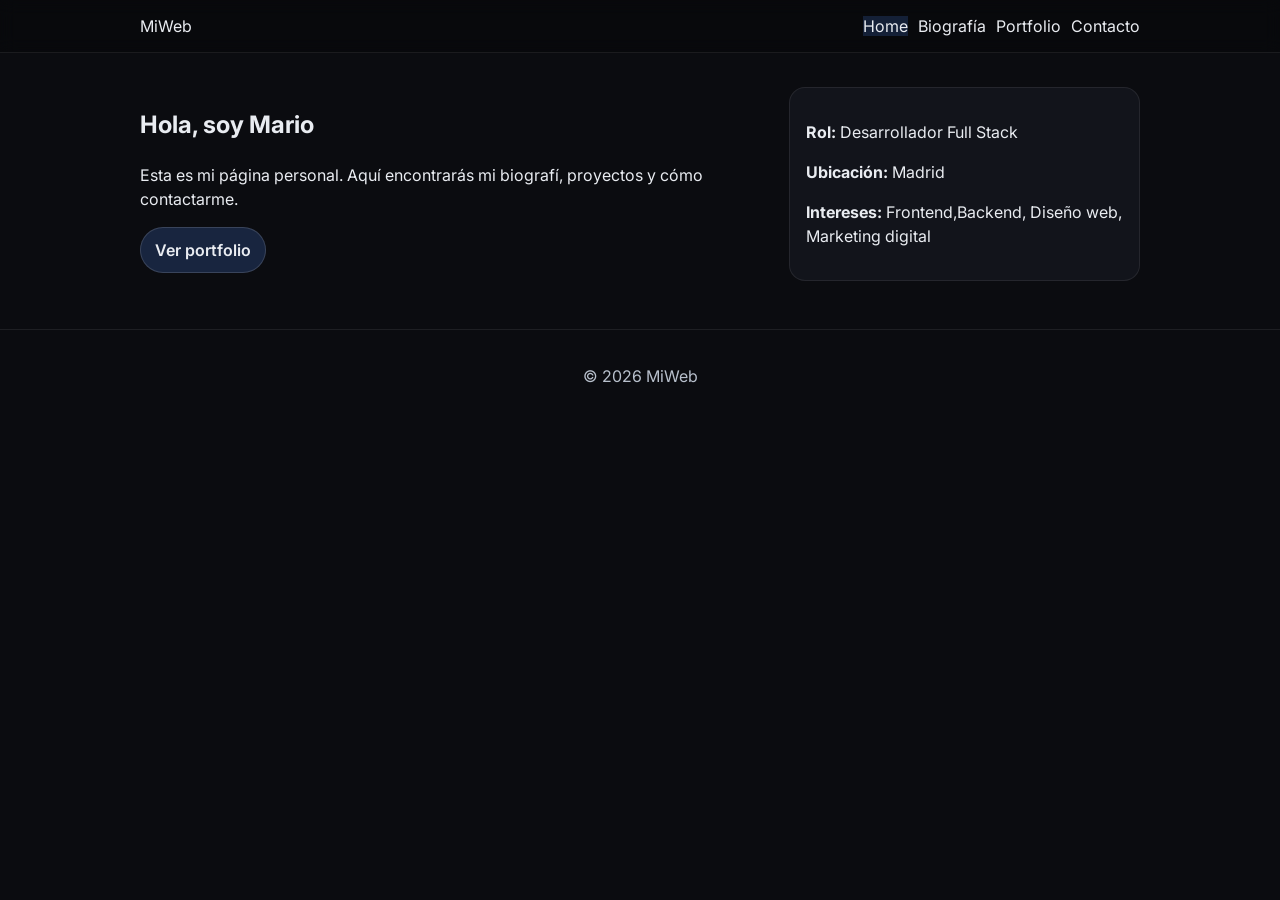
==== index.html @ 7b20f7bb "Primer commit" ====
<!DOCTYPE html>
<html lang="en">

<head>
    <meta charset="UTF-8">
    <meta name="viewport" content="width=device-width, initial-scale=1.0">
    <title>Inicio | Mi web</title>
    <link rel="stylesheet" href="css/styles.css">
</head>

<body>
    <header class="site-header">
        <nav class="nav" aria-label="Navegación principal">
            <a class="nav-logo" href="index.html">MiWeb</a>
            <ul class="nav__list">
                <li><a href="index.html" class="nav_link nav__link--active">Home</a></li>
                <li><a href="biografia.html" class="nav_link">Biografía</a></li>
                <li><a href="portfolio.html" class="nav_link">Portfolio</a></li>
                <li><a href="contacto.html" class="nav_link">Contacto</a></li>
            </ul>
        </nav>
    </header>

    <main class="container">
        <section class="hero">
            <div class="hero__text">
                <h1>Hola, soy Mario</h1>
                <p>Esta es mi página personal. Aquí encontrarás mi biografí, proyectos y cómo contactarme.</p>
                <a class="btn" href="portfolio.html">Ver portfolio</a>
            </div>

            <div class="hero__card" role="img" aria-label="Tarjeta de presentación">
                <p><strong>Rol:</strong> Desarrollador Full Stack</p>
                <p><strong>Ubicación:</strong> Madrid</p>
                <p><strong>Intereses:</strong> Frontend,Backend, Diseño web, Marketing digital</p>
            </div>
        </section>
    </main>

    <footer class="site-footer">
        <p>© <span id="year"></span> MiWeb</p>
    </footer>

    <script>
        document.getElementById("year").textContent = new Date().getFullYear();
    </script>
</body>

</html>
---- css/styles.css ----
/* Google Font (tipografía personalizada) */
@import url("https://fonts.googleapis.com/css2?family=Inter:wght@400;600;800&display=swap");

:root {
    --bg: #0b0c10;
    --card: #12141b;
    --text: #e9ecf1;
    --muted: #b8c0cc;
    --accent: #4f8cff;
    --radius: 16px;
}

* {
    box-sizing: border-box;
}

body {
    margin: 0;
    font-family: "Inter", system-ui, -apple-system, Arial, sans-serif;
    background: var(--bg);
    color: var(--text);
    line-height: 1.5;
}

a {
    color: inherit;
    text-decoration: none;
}

img,
video {
    max-width: 100%;
    display: block;
}

.container {
    width: min(100% - 32px, 1000px);
    margin-inline: auto;
    padding: 24px 0 48px;
}

/* Header + nav (flex) */
.site-header {
    border-bottom: 1px solid rgba(255, 255, 255, .08);
    background: rgba(0, 0, 0, .25);
    position: sticky;
    top: 0;
    backdrop-filter: blur(8px);
}

.nav {
    width: min(100% - 32px, 1000px);
    margin-inline: auto;
    padding: 14px 0;
    display: flex;
    gap: 12px;
    align-items: center;
    justify-content: space-between;
    flex-wrap: wrap;
    /* mobile */
}

.nav__logo {
    font-weight: 800;
    letter-spacing: .3px;
}

.nav__list {
    list-style: none;
    padding: 0;
    margin: 0;
    display: flex;
    gap: 10px;
    flex-wrap: wrap;
}

.nav__link {
    display: inline-block;
    padding: 8px 12px;
    border-radius: 999px;
    color: var(--muted);
    border: 1px solid rgba(255, 255, 255, .12);
}

/* Pseudoclases: hover + focus */
.nav__link:hover {
    color: var(--text);
    border-color: rgba(255, 255, 255, .25);
    transform: translateY(-1px);
}

.nav__link:focus {
    outline: 2px solid var(--accent);
    outline-offset: 2px;
}

.nav__link--active {
    color: var(--text);
    background: rgba(79, 140, 255, .18);
    border-color: rgba(79, 140, 255, .5);
}

/* Botones */
.btn {
    display: inline-flex;
    align-items: center;
    justify-content: center;
    padding: 10px 14px;
    border-radius: 999px;
    border: 1px solid rgba(255, 255, 255, .14);
    background: rgba(79, 140, 255, .2);
    color: var(--text);
    font-weight: 600;
}

.btn:hover {
    transform: translateY(-1px);
}

.btn:focus {
    outline: 2px solid var(--accent);
    outline-offset: 2px;
}

/* Home layout (flex) */
.hero {
    display: flex;
    flex-direction: column;
    /* mobile first */
    gap: 16px;
    margin-top: 10px;
}

.hero__card {
    background: var(--card);
    border: 1px solid rgba(255, 255, 255, .08);
    border-radius: var(--radius);
    padding: 16px;
}

/* Bio */
.bio__content {
    display: flex;
    flex-direction: column;
    /* mobile */
    gap: 16px;
    margin-top: 16px;
}

.bio__img {
    border-radius: var(--radius);
    border: 1px solid rgba(255, 255, 255, .08);
}

.chips {
    list-style: none;
    padding: 0;
    display: flex;
    gap: 10px;
    flex-wrap: wrap;
}

.chip {
    padding: 8px 10px;
    border-radius: 999px;
    background: rgba(255, 255, 255, .06);
    border: 1px solid rgba(255, 255, 255, .10);
}

/* Portfolio grid */
.grid {
    display: flex;
    flex-direction: column;
    /* mobile */
    gap: 14px;
    margin-top: 16px;
}

.card {
    background: var(--card);
    border: 1px solid rgba(255, 255, 255, .08);
    border-radius: var(--radius);
    padding: 14px;
    display: flex;
    flex-direction: column;
    gap: 8px;
}

.card img {
    border-radius: 12px;
    border: 1px solid rgba(255, 255, 255, .08);
}

.link {
    color: var(--accent);
    font-weight: 600;
}

.link:hover {
    text-decoration: underline;
}

.media {
    margin-top: 24px;
    display: flex;
    flex-direction: column;
    gap: 12px;
}

.media__video {
    border-radius: var(--radius);
    border: 1px solid rgba(255, 255, 255, .08);
}

/* Form */
.form {
    margin-top: 16px;
    display: flex;
    flex-direction: column;
    gap: 12px;
    background: var(--card);
    border: 1px solid rgba(255, 255, 255, .08);
    border-radius: var(--radius);
    padding: 16px;
}

.form__row {
    display: flex;
    flex-direction: column;
    gap: 6px;
}

input,
textarea,
select {
    padding: 10px 12px;
    border-radius: 12px;
    border: 1px solid rgba(255, 255, 255, .12);
    background: rgba(0, 0, 0, .25);
    color: var(--text);
}

input:focus,
textarea:focus,
select:focus {
    outline: 2px solid var(--accent);
    outline-offset: 2px;
}

.site-footer {
    border-top: 1px solid rgba(255, 255, 255, .08);
    padding: 18px 0;
    color: var(--muted);
    text-align: center;
}

/* MEDIA QUERIES (tablet / laptop) */
@media (min-width: 700px) {
    .hero {
        flex-direction: row;
        align-items: stretch;
    }

    .hero__text {
        flex: 2;
    }

    .hero__card {
        flex: 1;
    }

    .bio__content {
        flex-direction: row;
        align-items: flex-start;
    }

    .bio__img {
        width: 280px;
    }

    .grid {
        flex-direction: row;
        flex-wrap: wrap;
    }

    .card {
        width: calc(50% - 7px);
    }
}

@media (min-width: 1024px) {
    .card {
        width: calc(33.33% - 10px);
    }
}
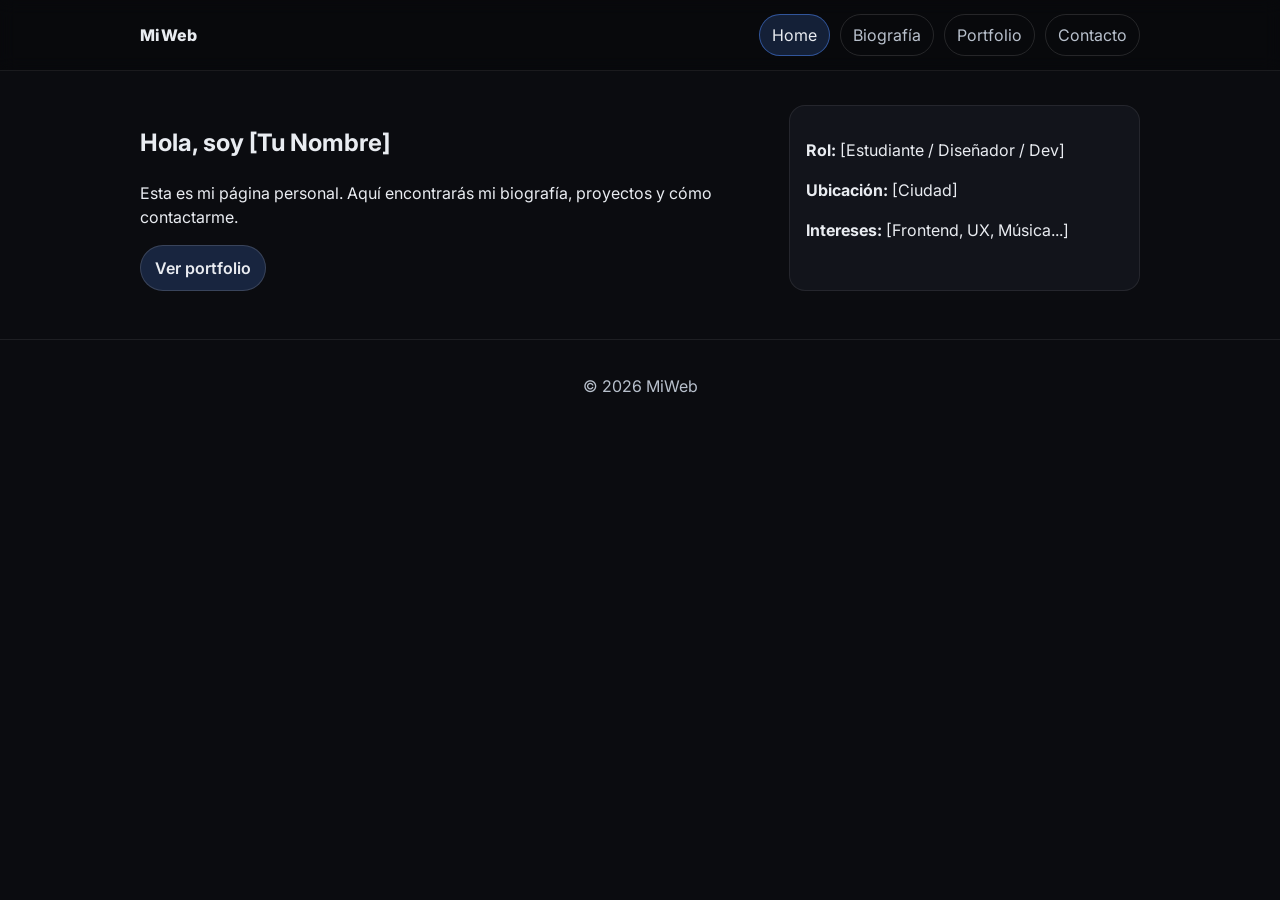
==== commit e041146e: "Modificacciones para arreglar algun fallo" ====
--- a/index.html
+++ b/index.html
@@ -1,22 +1,22 @@
-<!DOCTYPE html>
-<html lang="en">
+<!doctype html>
+<html lang="es">
 
 <head>
-    <meta charset="UTF-8">
-    <meta name="viewport" content="width=device-width, initial-scale=1.0">
+    <meta charset="utf-8" />
+    <meta name="viewport" content="width=device-width, initial-scale=1" />
     <title>Inicio | Mi web</title>
-    <link rel="stylesheet" href="css/styles.css">
+    <link rel="stylesheet" href="css/styles.css" />
 </head>
 
 <body>
     <header class="site-header">
         <nav class="nav" aria-label="Navegación principal">
-            <a class="nav-logo" href="index.html">MiWeb</a>
+            <a class="nav__logo" href="index.html">MiWeb</a>
             <ul class="nav__list">
-                <li><a href="index.html" class="nav_link nav__link--active">Home</a></li>
-                <li><a href="biografia.html" class="nav_link">Biografía</a></li>
-                <li><a href="portfolio.html" class="nav_link">Portfolio</a></li>
-                <li><a href="contacto.html" class="nav_link">Contacto</a></li>
+                <li><a class="nav__link nav__link--active" href="index.html">Home</a></li>
+                <li><a class="nav__link" href="biografia.html">Biografía</a></li>
+                <li><a class="nav__link" href="portfolio.html">Portfolio</a></li>
+                <li><a class="nav__link" href="contacto.html">Contacto</a></li>
             </ul>
         </nav>
     </header>
@@ -24,15 +24,15 @@
     <main class="container">
         <section class="hero">
             <div class="hero__text">
-                <h1>Hola, soy Mario</h1>
-                <p>Esta es mi página personal. Aquí encontrarás mi biografí, proyectos y cómo contactarme.</p>
+                <h1>Hola, soy [Tu Nombre]</h1>
+                <p>Esta es mi página personal. Aquí encontrarás mi biografía, proyectos y cómo contactarme.</p>
                 <a class="btn" href="portfolio.html">Ver portfolio</a>
             </div>
 
             <div class="hero__card" role="img" aria-label="Tarjeta de presentación">
-                <p><strong>Rol:</strong> Desarrollador Full Stack</p>
-                <p><strong>Ubicación:</strong> Madrid</p>
-                <p><strong>Intereses:</strong> Frontend,Backend, Diseño web, Marketing digital</p>
+                <p><strong>Rol:</strong> [Estudiante / Diseñador / Dev]</p>
+                <p><strong>Ubicación:</strong> [Ciudad]</p>
+                <p><strong>Intereses:</strong> [Frontend, UX, Música...]</p>
             </div>
         </section>
     </main>
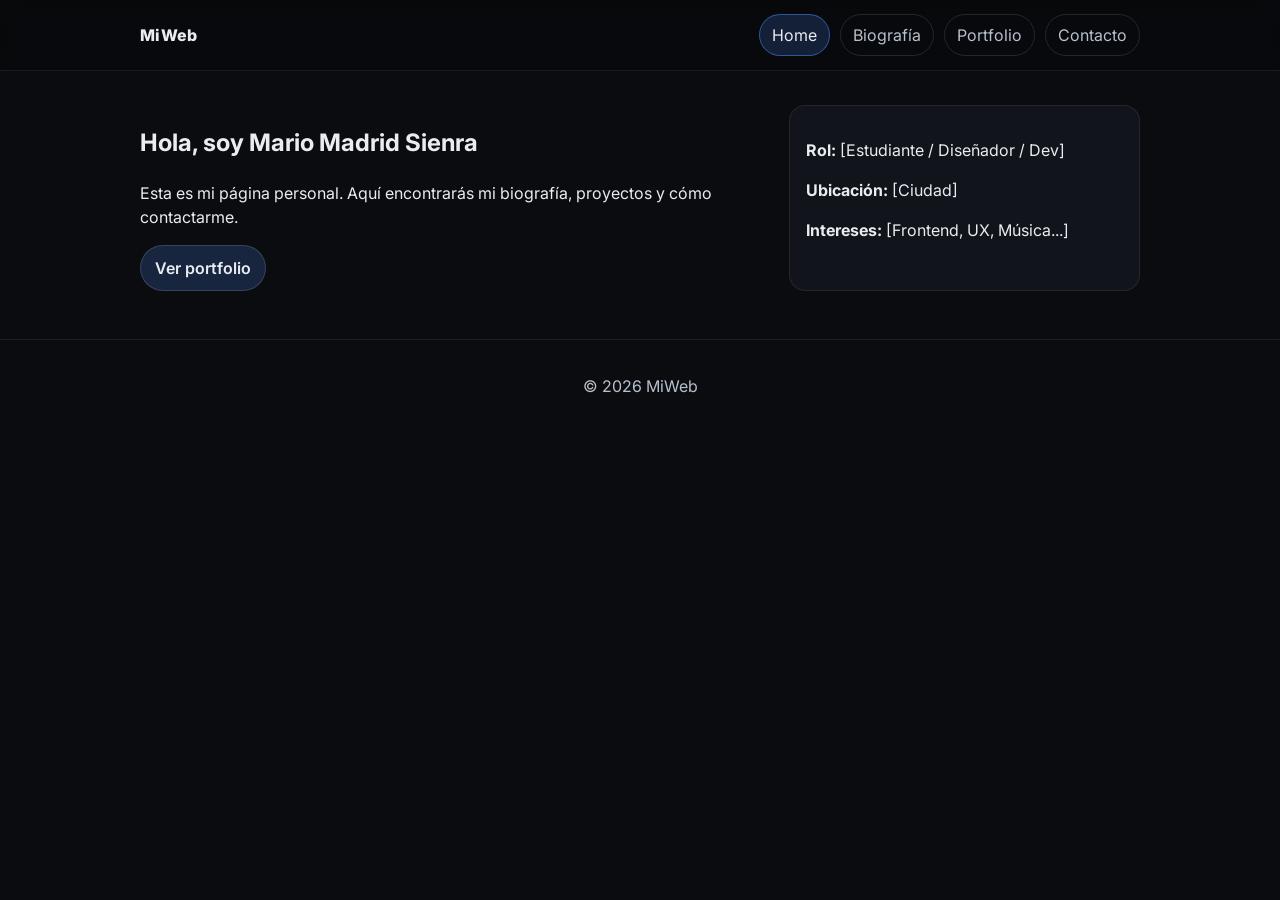
==== commit 2a1e29c3: "cambios para exponer" ====
--- a/index.html
+++ b/index.html
@@ -24,7 +24,7 @@
     <main class="container">
         <section class="hero">
             <div class="hero__text">
-                <h1>Hola, soy [Tu Nombre]</h1>
+                <h1>Hola, soy Mario Madrid Sienra</h1>
                 <p>Esta es mi página personal. Aquí encontrarás mi biografía, proyectos y cómo contactarme.</p>
                 <a class="btn" href="portfolio.html">Ver portfolio</a>
             </div>
